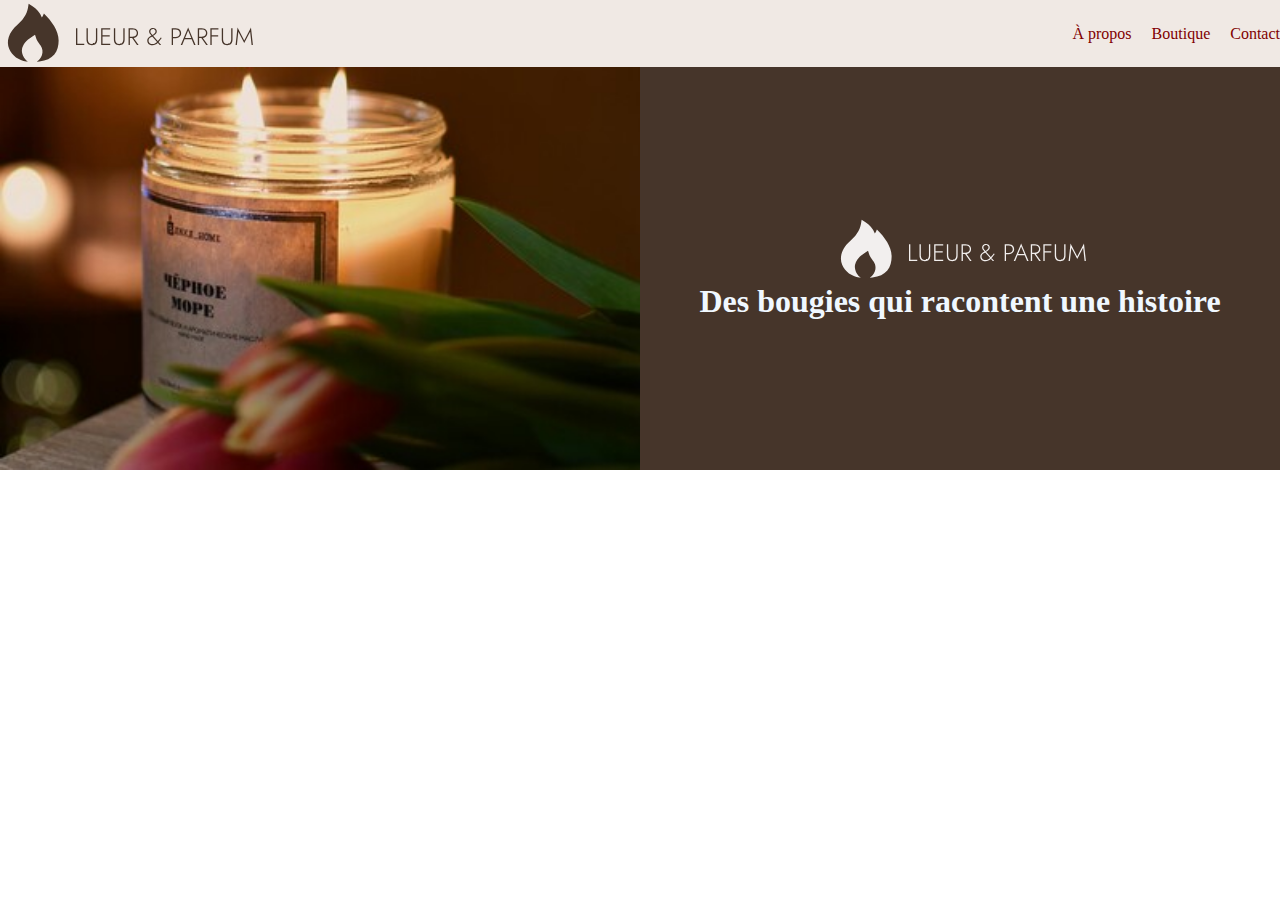
==== Apropos.html @ d7725729 "commit" ====
<html lang="en">
<head>
    <meta charset="UTF-8">
    <meta name="viewport" content="width=device-width, initial-scale=1.0">
    <title>site_bougies</title>
    <link rel="stylesheet" href="style.css" />
</head>
<body>

    <header>
        <img id="logo" src="logoM.svg" alt="" srcset="" />
        <nav>
            <ul>
                <li>
                    <a href="">À propos</a>
                </li>
                <li>
                    <a href="">Boutique</a>
                </li>
                <li>
                    <a href="">Contact</a>
                </li>
            </ul>
        </nav>
        
    </header>
      <main>
        <section class="section1">
                <img id="fleur" src="bougie_fleur (2).jpg" alt="" srcset="">
                <div  class="div1">
                    <img src="logoB.svg" alt="logo" srcset="">
                    <h1>Des bougies qui racontent une histoire</h1>
                </div>
                    </section>
---- style.css ----
*{
    padding: 0px;
    margin:0px;
    font-family:cursive;
    
}


header{
    display:flex;
    background-color:#f0e9e4;
    justify-content: space-between;
    color:#46352A;
    align-items: center;
    

    
}
a{
    text-decoration: none;
    color: maroon;
    
}
ul{
    display: flex;
    list-style-type: none;
    justify-content: space-between;
    gap: 20px;
    }

    /* h1{
        color:#ffffff;
        margin-bottom: 10px; 
      *
    } */
    .div1{
        display:flex;
        justify-content: center;
        flex-direction: column;
        width: 50%;
        align-items:center;
    }
    
   

    .square{
        border-color: #46352A;
        text-align: center;
        justify-content: space-between;
        gap: 20px;
        flex-direction: row;
    
    }

    .section1{
        display: flex;
    background-color: #46352A;
    color: aliceblue;
    
    }
  

.valeur{
    border: #46352A 1px solid;
    text-align: center;
    margin: 20px;
    padding: 2%;
    
}
.valeurs {
    display: flex;
    margin: 10 10%;
    justify-content: space-around;
}

.art2{

}
h2{
    margin: 15px;
}

#fleur{
    width: 50%;
}

#textevert{
    background-color: #4A6743;
    padding: 25px;
    
}
.section2{
    background-color: #F2EFEE;
    text-align: center;
    *{
        margin: 20px;
    }
}
.cards{
    
    display: flex;
        justify-content: center;
        padding: 64px;
        gap: 44px;
}
.card{
    width: fit-content;
    padding: 12px;
    border-radius: 17PX;
    box-shadow: 0 4px 15px #00000045;

    img{
        width: 280px;

    }
}
.formular{
    width: fit-content;
    margin: 32px auto;
    padding: 40px;
    box-shadow: 0 4px 15px #00000026;
    border-radius: 18px;
    gap: 12px;
    display: flex;
    flex-direction: column;
}

footer{
    text-align: center;
    background-color: #46352A;
}

h3{
    text-align: center;
}
   
p{
    text-align: center;
    
}
 

button{
    border-radius: 3px;
      padding:5px;
      margin: 10px 0;
      background-color: #4A6743;
      color: white;
      border-style: none;

}
.section3{
    text-align: center;
}
#input{
    display: flex;
    padding: 5px;


}

main{
    background-color: #f0e9e4;
}


.contact{
    display: flex;
    flex-direction: column;
}
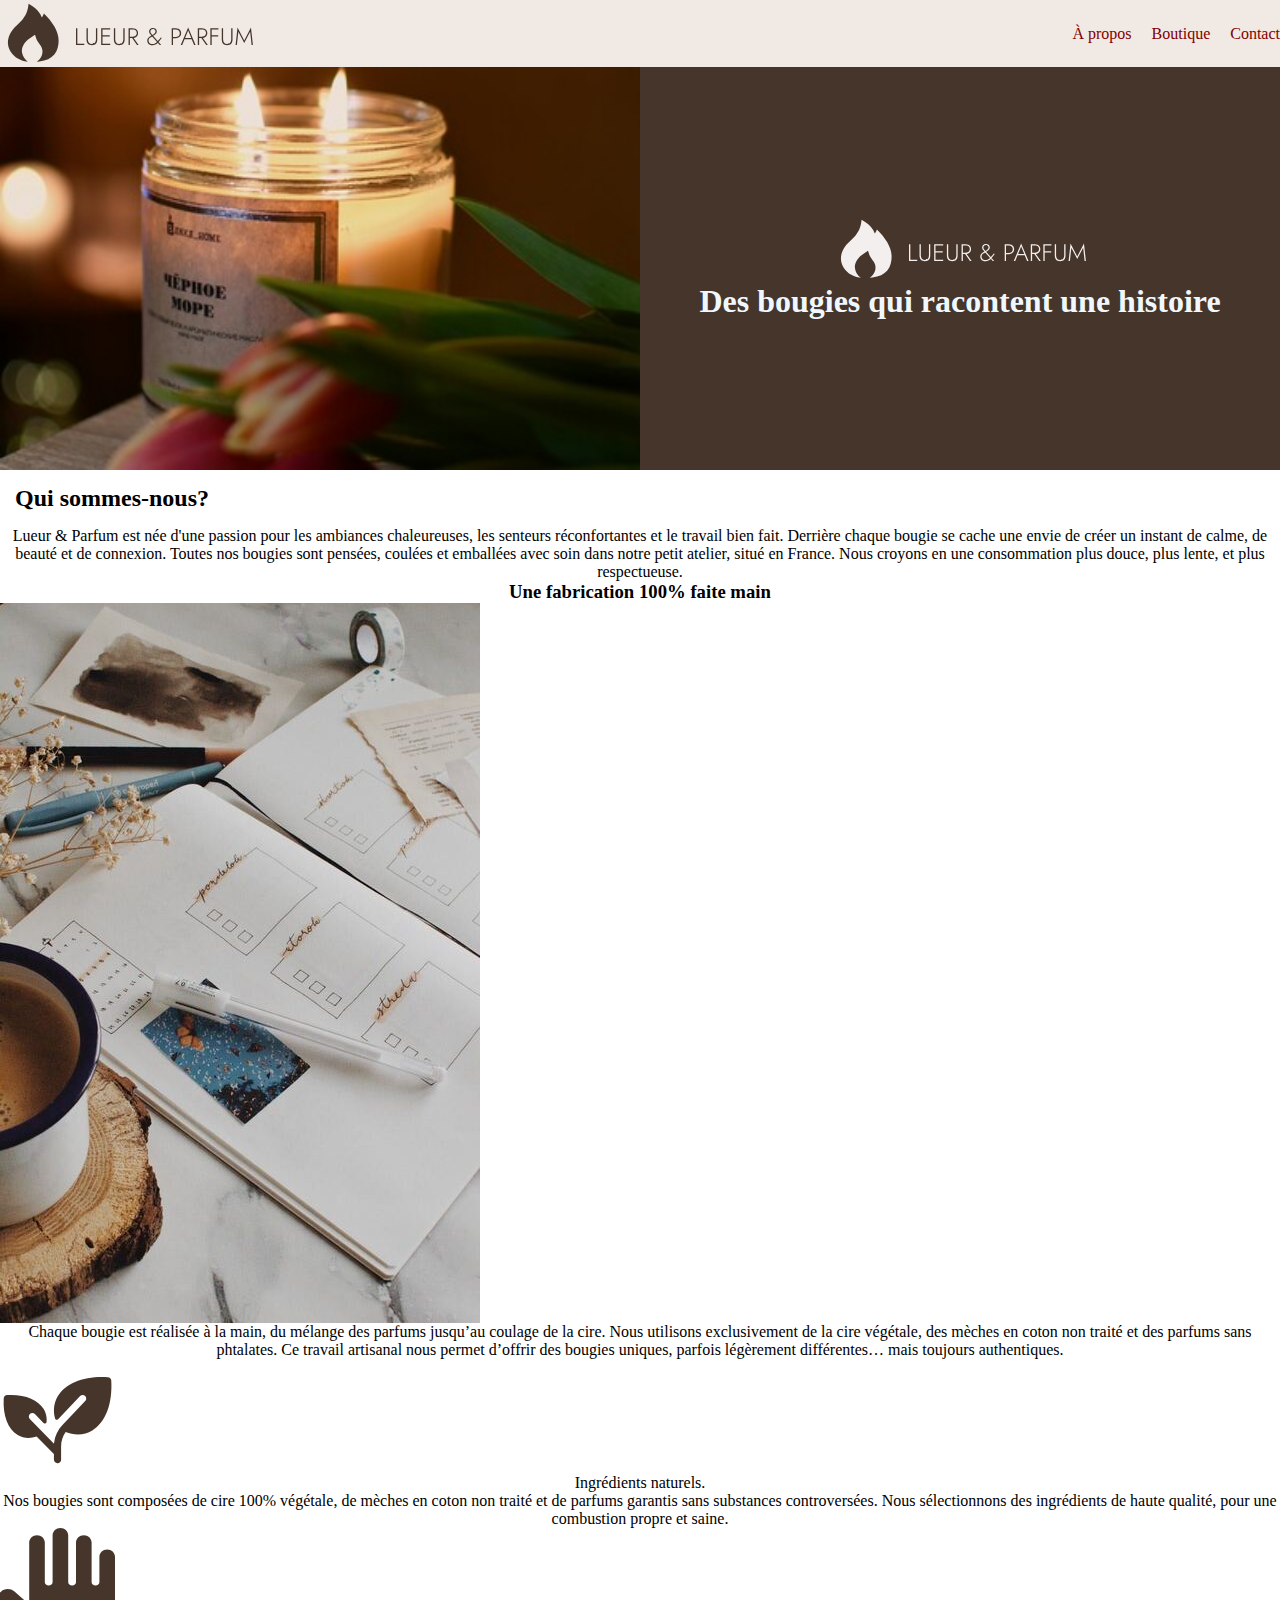
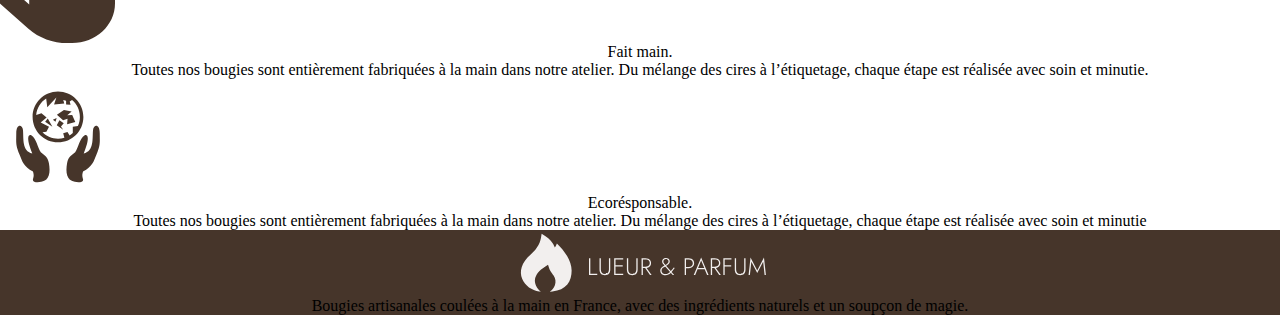
==== commit 60a78bfd: "ok" ====
--- a/Apropos.html
+++ b/Apropos.html
@@ -25,7 +25,7 @@
         </nav>
         
     </header>
-      <main>
+    
         <section class="section1">
                 <img id="fleur" src="bougie_fleur (2).jpg" alt="" srcset="">
                 <div  class="div1">
@@ -34,5 +34,78 @@
                 </div>
                     </section>
 
-                    
+
+                    <section>
+                        <h2>Qui sommes-nous?</h2>
+                        <p>Lueur & Parfum est née d'une passion pour les ambiances chaleureuses, les senteurs réconfortantes et le travail
+                            bien fait. Derrière chaque bougie se cache une envie de créer un instant de calme, de beauté et de connexion.
+                            
+                            Toutes nos bougies sont pensées, coulées et emballées avec soin dans notre petit atelier, situé en France. Nous
+                            croyons en une consommation plus douce, plus lente, et plus respectueuse.</p>
+                    </section>
+
+                    <section>
+                        <div>
+                            <h3>Une fabrication 100% faite main</h3>
+                
+                        </div>
+
+                        <div><img src="planner.png" alt="" srcset=""></div>
+                        <p>Chaque bougie est réalisée à la main, du mélange
+                            des parfums jusqu’au coulage de la cire. Nous
+                            utilisons exclusivement de la cire végétale, des
+                            mèches en coton non traité et des parfums sans
+                            phtalates.
+                            
+                            
+                            Ce travail artisanal nous permet d’offrir des
+                            bougies uniques, parfois légèrement différentes…
+                            mais toujours authentiques.
+                            </p>
+                        
+                    </section>
+
+                    <section>
+                        <div class="values">
+                            <div class="value"> 
+                                <img src="plant.svg" alt="" srcset="">
+                                <p>
+                                    Ingrédients naturels.
+                                </p>
+                                <p>Nos bougies sont composées de cire 100% végétale, de mèches en coton non
+                                    traité et de parfums garantis sans substances controversées. Nous
+                                    sélectionnons des ingrédients de haute qualité, pour une combustion propre et
+                                    saine.</p>
+                            </div>
+        
+                            <div  class="value">
+                            <img src="hand.svg" alt="" srcset="">
+                                  <p>
+                                    Fait main.
+                                  </p>
+                                  <p>Toutes nos bougies sont entièrement fabriquées à la main dans notre atelier.
+                                    Du mélange des cires à l’étiquetage, chaque étape est réalisée avec soin et
+                                    minutie.</p>
+                                </div>
+        
+                                <div  class="value">
+                                <img src="planet.svg" alt="" srcset="">
+                                      <p>
+                                        Ecorésponsable.
+                                      </p>
+                                      <p>Toutes nos bougies sont entièrement fabriquées à la main dans notre atelier.
+                                        Du mélange des cires à l’étiquetage, chaque étape est réalisée avec soin et
+                                        minutie</p>
+                                    </div>
+                    </section>
+
+                    <footer>
+                        <img src="logoB.svg" alt="" srcset="">
+                       <p>
+                        Bougies artisanales coulées à la main en France, avec des ingrédients naturels et un soupçon de magie.
+                       </p> 
+                
+                    </footer>
+
+
                 --- a/style.css
+++ b/style.css
@@ -168,3 +168,6 @@
     display: flex;
     flex-direction: column;
 }
+
+/* css page Apropos */
+
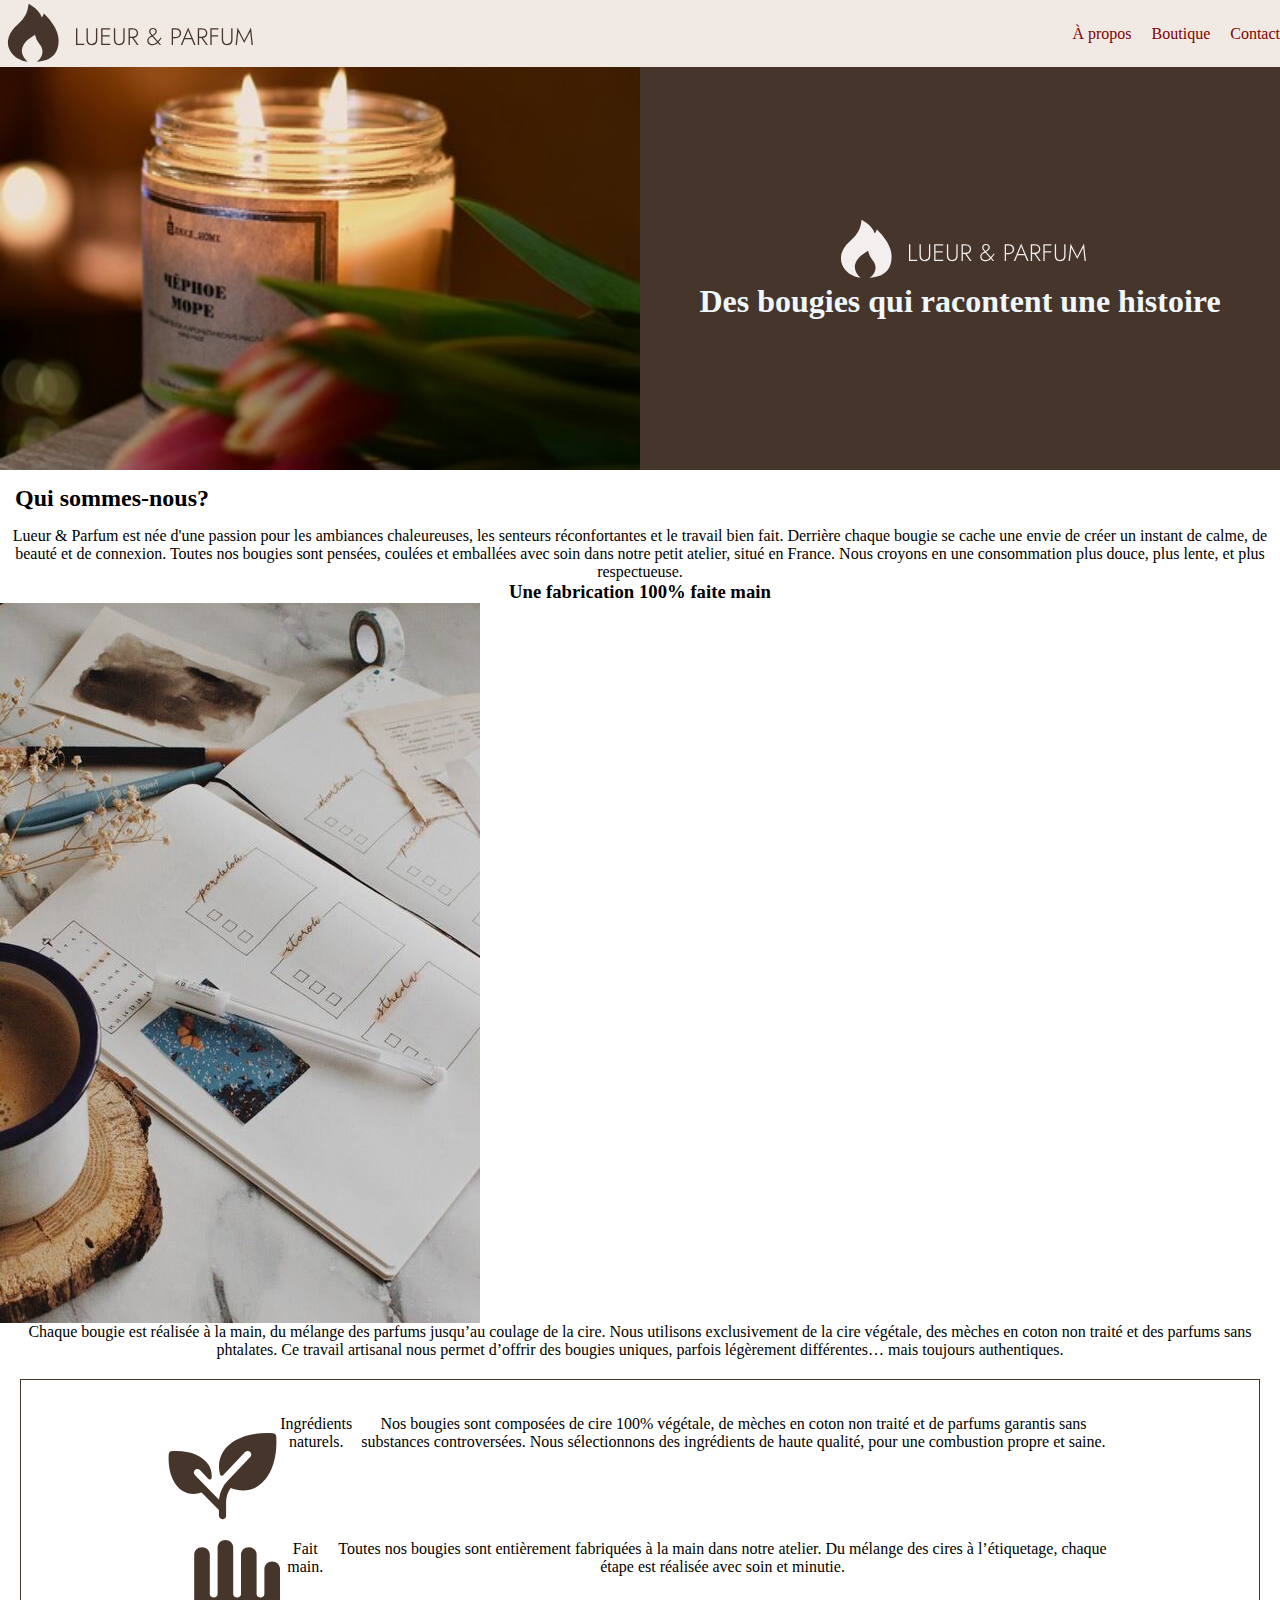
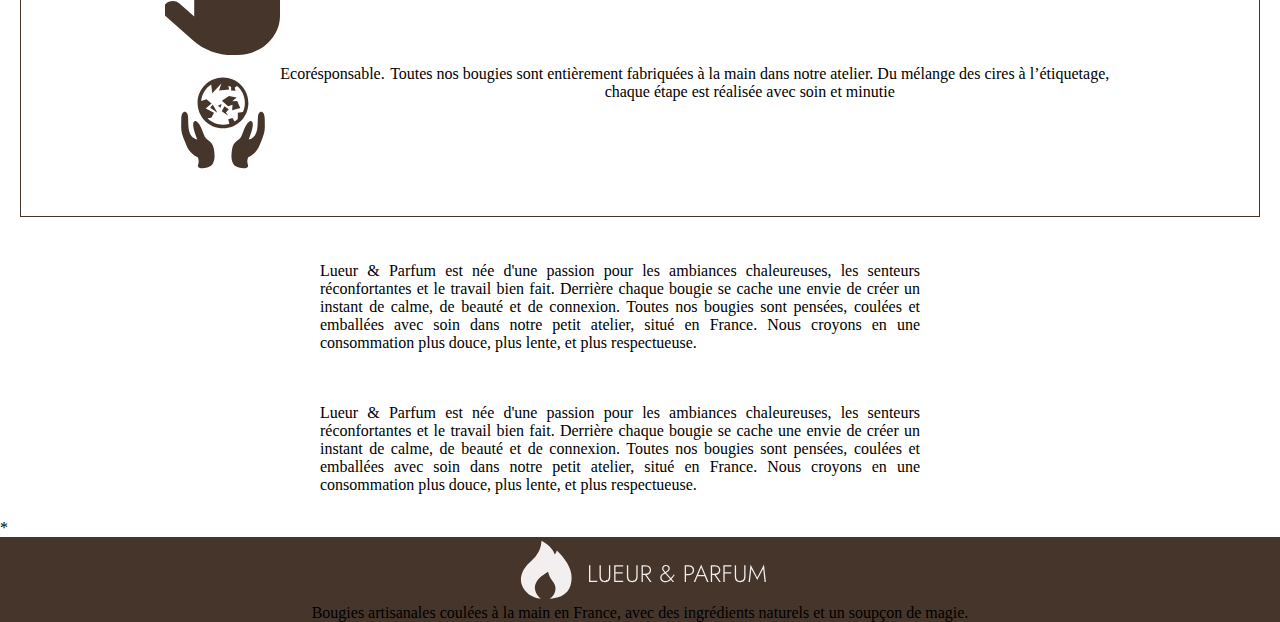
==== commit 653cce9c: "ok" ====
--- a/Apropos.html
+++ b/Apropos.html
@@ -50,7 +50,8 @@
                 
                         </div>
 
-                        <div><img src="planner.png" alt="" srcset=""></div>
+                        <div>
+                            <img src="planner.png" alt="" srcset=""></div>
                         <p>Chaque bougie est réalisée à la main, du mélange
                             des parfums jusqu’au coulage de la cire. Nous
                             utilisons exclusivement de la cire végétale, des
@@ -99,6 +100,27 @@
                                     </div>
                     </section>
 
+                    <!-- here -->
+
+                    <p class="p2">Lueur & Parfum est née d'une passion pour les ambiances chaleureuses, les senteurs 
+                        réconfortantes et le 
+                        travail 
+                        bien fait. Derrière chaque bougie se cache une envie de créer un instant de calme, de beauté et de 
+                        connexion.                Toutes nos bougies sont pensées, coulées et emballées avec soin dans notre petit atelier, situé en 
+                        France. Nous 
+                        croyons en une consommation plus douce, plus lente, et plus respectueuse.</p>      
+                      </section> 
+
+                      <p class="p2">Lueur & Parfum est née d'une passion pour les ambiances chaleureuses, les senteurs 
+                        réconfortantes et le 
+                        travail 
+                        bien fait. Derrière chaque bougie se cache une envie de créer un instant de calme, de beauté et de 
+                        connexion.                Toutes nos bougies sont pensées, coulées et emballées avec soin dans notre petit atelier, situé en 
+                        France. Nous 
+                        croyons en une consommation plus douce, plus lente, et plus respectueuse.</p>        </section> 
+*        
+        
+
                     <footer>
                         <img src="logoB.svg" alt="" srcset="">
                        <p>
--- a/style.css
+++ b/style.css
@@ -87,13 +87,14 @@
 #textevert{
     background-color: #4A6743;
     padding: 25px;
-    
+    color: ivory;
+
 }
 .section2{
     background-color: #F2EFEE;
     text-align: center;
     *{
-        margin: 20px;
+        margin: 12px;
     }
 }
 .cards{
@@ -171,3 +172,70 @@
 
 /* css page Apropos */
 
+.values{
+    border: #46352A 1px solid;
+    text-align: center;
+    margin: 20px;
+    padding: 2%;
+}
+
+
+.value{
+    display: flex;
+    margin: 10 10%;
+    justify-content: space-around;
+}
+
+/* page a propos */
+.sect6 {
+    background-color: #F2EFEE;
+    text-align: center;
+    padding: 60px;
+}
+.sect7 {
+    background-color: #dcd3d0;
+    padding: 2%;
+}
+.div5 {
+    display: flex;
+    text-align: justify;
+    align-items: center;
+    WIDTH: 60%;
+    margin-left: 30%;
+    gap: 60px;
+    padding: 2%;
+}
+.sect8 {
+    display: flex;
+    background-color: #F2EFEE;
+    padding: 3%;
+    gap: 40px
+}
+.div6 {
+    display: flex;
+    flex-direction: column;
+    align-items: self-start;
+    gap: 30px;
+}
+.divp {
+    display: flex;
+    flex-direction: column;
+    gap: 30px;
+    width: 274px;
+}
+.p2{
+    text-align: justify;
+    width: 600px;
+    margin-left: 23%;
+    padding: 2%;
+}
+.p3{
+    text-align: justify;
+    width: 436PX;
+}
+.sect9{
+    display: flex;
+}
+.p4{
+    text-align: justify;
+}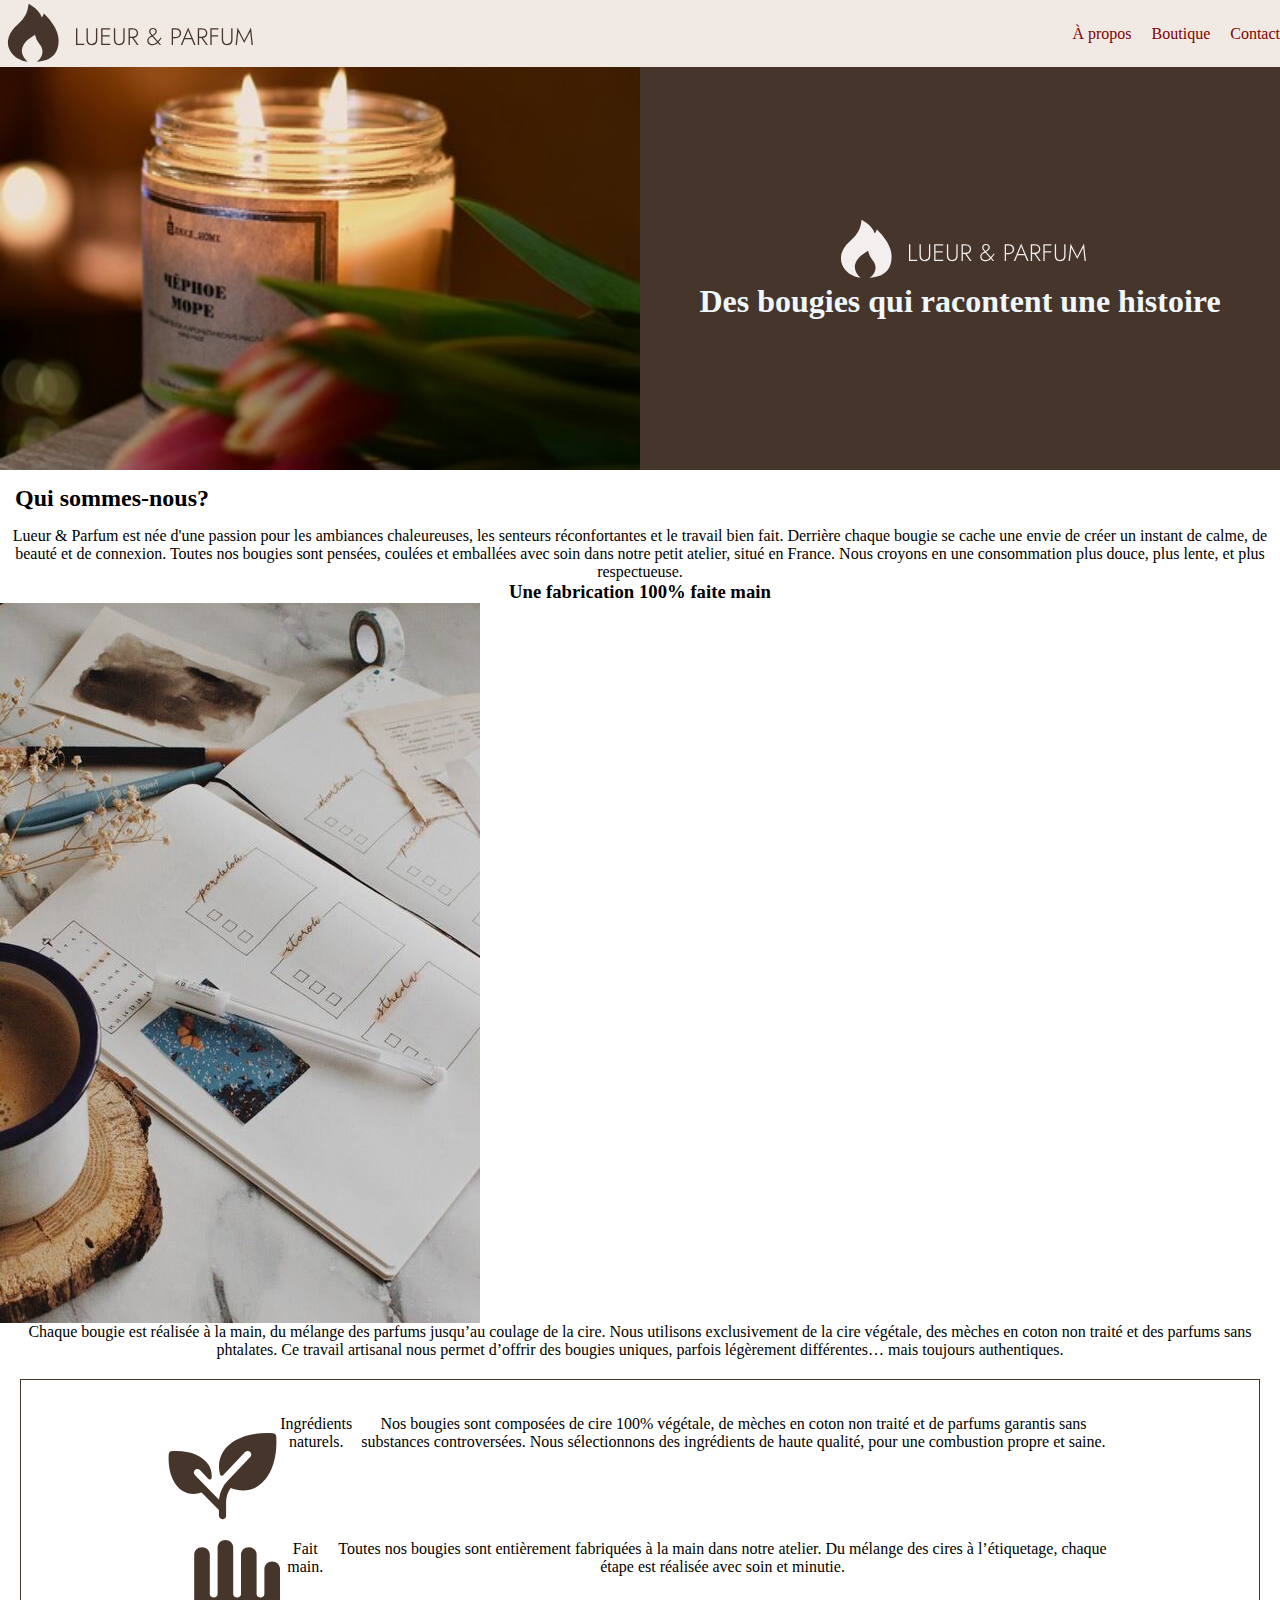
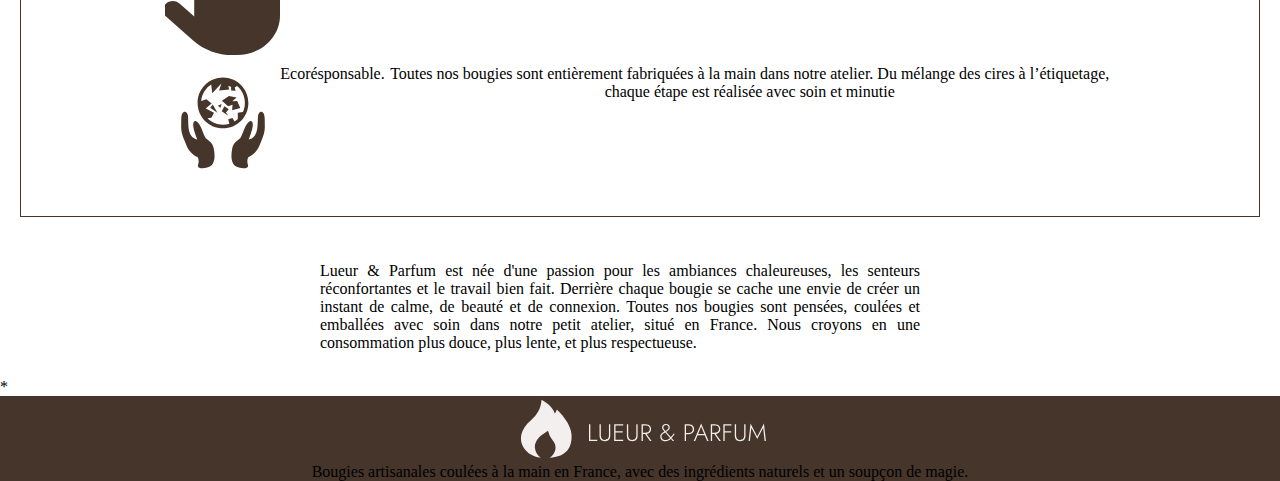
==== commit 5e760185: "ok" ====
--- a/Apropos.html
+++ b/Apropos.html
@@ -100,24 +100,18 @@
                                     </div>
                     </section>
 
-                    <!-- here -->
+                    
 
-                    <p class="p2">Lueur & Parfum est née d'une passion pour les ambiances chaleureuses, les senteurs 
+            
+
+                      <p class="paragraphe2">Lueur & Parfum est née d'une passion pour les ambiances chaleureuses, les senteurs 
                         réconfortantes et le 
                         travail 
                         bien fait. Derrière chaque bougie se cache une envie de créer un instant de calme, de beauté et de 
                         connexion.                Toutes nos bougies sont pensées, coulées et emballées avec soin dans notre petit atelier, situé en 
                         France. Nous 
-                        croyons en une consommation plus douce, plus lente, et plus respectueuse.</p>      
-                      </section> 
-
-                      <p class="p2">Lueur & Parfum est née d'une passion pour les ambiances chaleureuses, les senteurs 
-                        réconfortantes et le 
-                        travail 
-                        bien fait. Derrière chaque bougie se cache une envie de créer un instant de calme, de beauté et de 
-                        connexion.                Toutes nos bougies sont pensées, coulées et emballées avec soin dans notre petit atelier, situé en 
-                        France. Nous 
-                        croyons en une consommation plus douce, plus lente, et plus respectueuse.</p>        </section> 
+                        croyons en une consommation plus douce, plus lente, et plus respectueuse.</p>    
+                        </section> 
 *        
         
 
--- a/style.css
+++ b/style.css
@@ -177,6 +177,7 @@
     text-align: center;
     margin: 20px;
     padding: 2%;
+    
 }
 
 
@@ -186,56 +187,10 @@
     justify-content: space-around;
 }
 
-/* page a propos */
-.sect6 {
-    background-color: #F2EFEE;
-    text-align: center;
-    padding: 60px;
-}
-.sect7 {
-    background-color: #dcd3d0;
-    padding: 2%;
-}
-.div5 {
-    display: flex;
-    text-align: justify;
-    align-items: center;
-    WIDTH: 60%;
-    margin-left: 30%;
-    gap: 60px;
-    padding: 2%;
-}
-.sect8 {
-    display: flex;
-    background-color: #F2EFEE;
-    padding: 3%;
-    gap: 40px
-}
-.div6 {
-    display: flex;
-    flex-direction: column;
-    align-items: self-start;
-    gap: 30px;
-}
-.divp {
-    display: flex;
-    flex-direction: column;
-    gap: 30px;
-    width: 274px;
-}
-.p2{
+
+.paragraphe2{
     text-align: justify;
     width: 600px;
     margin-left: 23%;
     padding: 2%;
 }
-.p3{
-    text-align: justify;
-    width: 436PX;
-}
-.sect9{
-    display: flex;
-}
-.p4{
-    text-align: justify;
-}